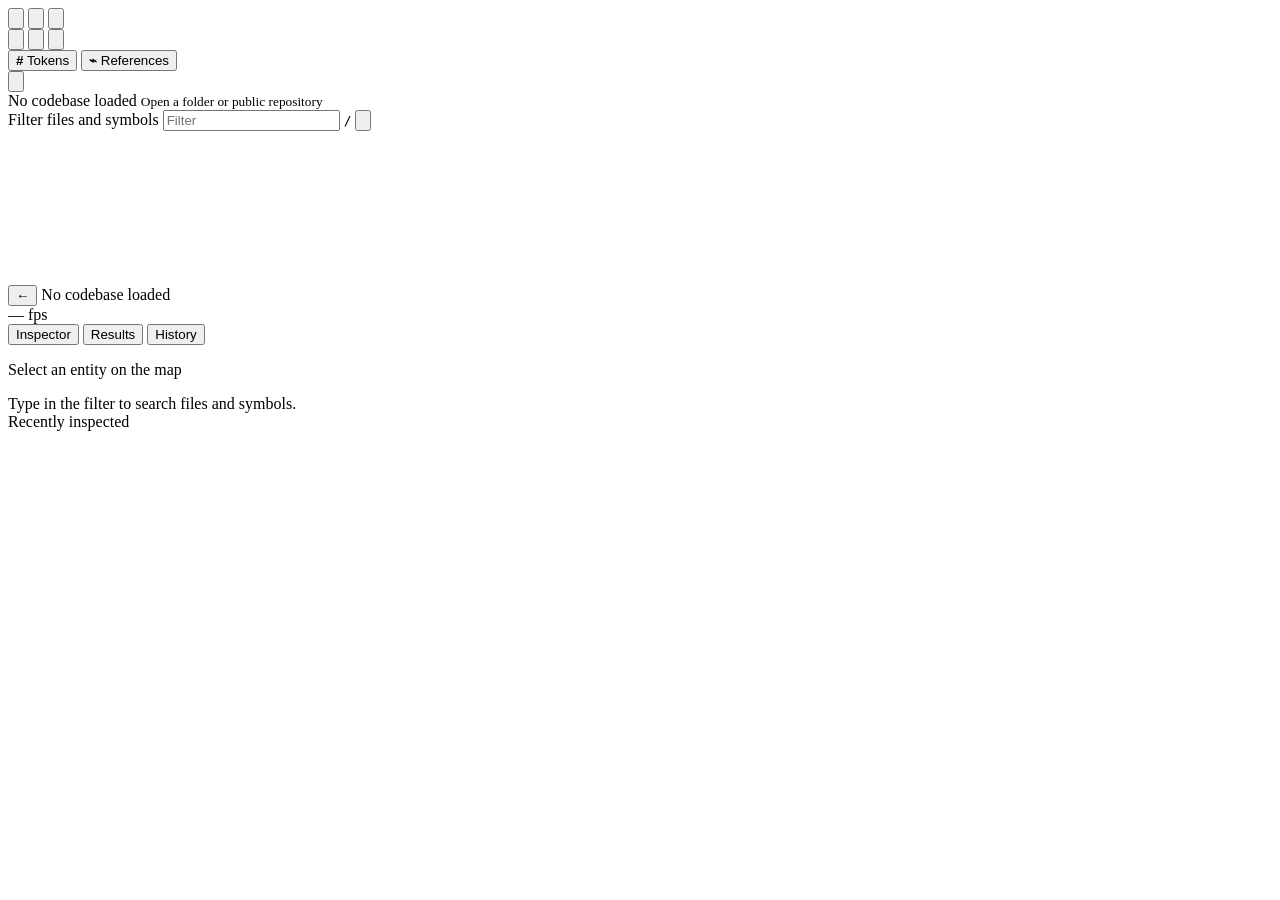
==== static/index.html @ 1da83210 "Initial codebase viewer" ====
<!doctype html>
<html lang="en">
<head>
  <meta charset="utf-8">
  <meta name="viewport" content="width=device-width,initial-scale=1,viewport-fit=cover">
  <meta name="theme-color" content="#202221">
  <meta name="description" content="Explore an entire codebase as a fast, searchable 2D and 3D landscape.">
  <title>Codebase Viewer</title>
  <link rel="stylesheet" href="/styles.css">
</head>
<body>
  <main id="app">
    <header class="toolbar" aria-label="Codebase controls">
      <div class="tool-group">
        <button class="tool primary" id="loadButton" title="Open codebase" aria-label="Open codebase"><svg viewBox="0 0 24 24"><path d="M3.5 7.5h6l2-2h4l2 2h3v11h-17z"/><path d="M3.5 9.5h17"/></svg></button>
        <button class="tool active" id="mapButton" title="Code landscape" aria-label="Code landscape"><svg viewBox="0 0 24 24"><rect x="3.5" y="3.5" width="17" height="17" rx="2"/><path d="M3.5 10h17M10 3.5v17M10 15h10.5"/></svg></button>
        <button class="tool" id="layersButton" title="Semantic layers" aria-label="Semantic layers"><svg viewBox="0 0 24 24"><path d="m4 8 8-4 8 4-8 4zM4 12l8 4 8-4M4 16l8 4 8-4"/></svg></button>
      </div>
      <span class="separator"></span>
      <div class="tool-group view-switch" role="group" aria-label="View mode">
        <button class="tool active" data-view="2d" title="Flat map" aria-label="Flat map"><svg viewBox="0 0 24 24"><rect x="3.5" y="3.5" width="17" height="17" rx="1.5"/><path d="M3.5 11h17M12 3.5v17"/></svg></button>
        <button class="tool" data-view="3d" title="3D landscape" aria-label="3D landscape"><svg viewBox="0 0 24 24"><path d="m12 3 8 4.5v9L12 21l-8-4.5v-9zM4 7.5l8 4.5 8-4.5M12 12v9"/></svg></button>
        <button class="tool" id="codeButton" title="Toggle source texture" aria-label="Toggle source texture"><svg viewBox="0 0 24 24"><path d="M4 18 9 6l4 8 2-5 5 9z"/><path d="M4 20h16"/></svg></button>
      </div>
      <span class="separator"></span>
      <div class="metric-switch" role="group" aria-label="Map metric">
        <button class="metric active" data-metric="lines"><b>#</b> <span>Tokens</span></button>
        <button class="metric" data-metric="references"><b>⌁</b> <span>References</span></button>
      </div>
      <button class="tool palette" id="paletteButton" title="Change palette" aria-label="Change palette"><svg viewBox="0 0 24 24"><path d="M20 13a8 8 0 1 0-8 7h1.5a1.5 1.5 0 0 0 0-3H12a2 2 0 0 1 0-4z"/><circle cx="7.5" cy="11" r="1"/><circle cx="10" cy="7.5" r="1"/><circle cx="14.5" cy="7.5" r="1"/><circle cx="17" cy="11" r="1"/></svg></button>
      <div class="toolbar-spacer"></div>
      <div class="scene-stats" id="sceneStats" aria-live="polite">
        <span id="headlineStats">No codebase loaded</span>
        <small id="fileStats">Open a folder or public repository</small>
      </div>
      <label class="filter-wrap">
        <span class="sr-only">Filter files and symbols</span>
        <input id="searchInput" type="search" placeholder="Filter" autocomplete="off" spellcheck="false">
        <kbd>/</kbd>
      </label>
      <button class="tool" id="settingsButton" title="Performance details" aria-label="Performance details"><svg viewBox="0 0 24 24"><circle cx="12" cy="12" r="3"/><path d="M19 13.5v-3l-2-.7-.7-1.7.9-1.9-2.1-2.1-1.9.9-1.7-.7-.7-2h-3l-.7 2-1.7.7-1.9-.9-2.1 2.1.9 1.9-.7 1.7-2 .7v3l2 .7.7 1.7-.9 1.9 2.1 2.1 1.9-.9 1.7.7.7 2h3l.7-2 1.7-.7 1.9.9 2.1-2.1-.9-1.9.7-1.7z"/></svg></button>
      <span class="live-dot" title="Indexer connected"></span>
    </header>

    <section class="workspace">
      <div class="viewport" id="viewport">
        <canvas id="glCanvas"></canvas>
        <canvas id="overlayCanvas"></canvas>
        <div class="empty-state" id="emptyState" hidden>
          <strong>No source files found</strong>
          <span>Try another folder or public GitHub repository.</span>
        </div>
        <div class="progress-card" id="progressCard" hidden>
          <div class="progress-copy">
            <strong id="progressTitle">Indexing codebase</strong>
            <span id="progressMessage">Discovering files…</span>
          </div>
          <div class="progress-track"><i id="progressFill"></i></div>
          <span class="progress-count" id="progressCount"></span>
        </div>
        <div class="tooltip" id="tooltip" hidden></div>
        <div class="camera-help" id="cameraHelp" hidden>
          <span><b>Drag</b> orbit</span>
          <span><b>Shift + drag</b> pan</span>
          <span><b>Scroll</b> dolly</span>
          <span><b>F</b> reset</span>
        </div>
        <nav class="breadcrumb" id="breadcrumb" aria-label="Selected file path">
          <button id="homeButton" aria-label="Fit entire codebase">←</button>
          <span id="breadcrumbText">No codebase loaded</span>
        </nav>
        <div class="fps" id="fps">— fps</div>
        <div class="legend" id="legend"></div>
      </div>

      <aside class="inspector" id="inspector">
        <div class="tabs" role="tablist">
          <button class="tab active" data-tab="inspector" role="tab">Inspector</button>
          <button class="tab" data-tab="results" role="tab">Results <span id="resultBadge"></span></button>
          <button class="tab" data-tab="history" role="tab">History</button>
        </div>
        <section class="panel active" id="panel-inspector" role="tabpanel">
          <p class="panel-hint" id="inspectHint">Select an entity on the map</p>
          <div id="inspectContent"></div>
        </section>
        <section class="panel" id="panel-results" role="tabpanel">
          <div class="result-summary" id="resultSummary">Type in the filter to search files and symbols.</div>
          <div class="result-list" id="resultList"></div>
        </section>
        <section class="panel" id="panel-history" role="tabpanel">
          <div class="result-summary">Recently inspected</div>
          <div class="result-list" id="historyList"></div>
        </section>
      </aside>
    </section>
  </main>

  <dialog id="loadDialog">
    <form method="dialog" class="dialog-shell">
      <div class="dialog-head">
        <div><small>NEW LANDSCAPE</small><h1>Open a codebase</h1></div>
        <button class="close-button" value="cancel" aria-label="Close">×</button>
      </div>
      <button type="button" class="source-card" id="localFolderButton">
        <span class="source-icon">⌑</span>
        <span><strong>Local folder</strong><small>Temporarily indexed by this server</small></span>
        <b>→</b>
      </button>
      <div class="source-card github-card">
        <span class="source-icon">⌘</span>
        <label><strong>Public GitHub repository</strong><small>Paste an owner/repository URL</small></label>
        <div class="github-row"><input id="githubInput" placeholder="https://github.com/owner/repo"><button type="button" id="githubButton">Explore</button></div>
        <p class="form-error" id="githubError"></p>
      </div>
      <p class="dialog-foot">Files are held temporarily by this server and cleared when it restarts. Do not upload private code to a public deployment you do not control.</p>
    </form>
  </dialog>
  <input id="folderFallback" type="file" webkitdirectory multiple hidden>

  <script type="module" src="/app.js"></script>
</body>
</html>
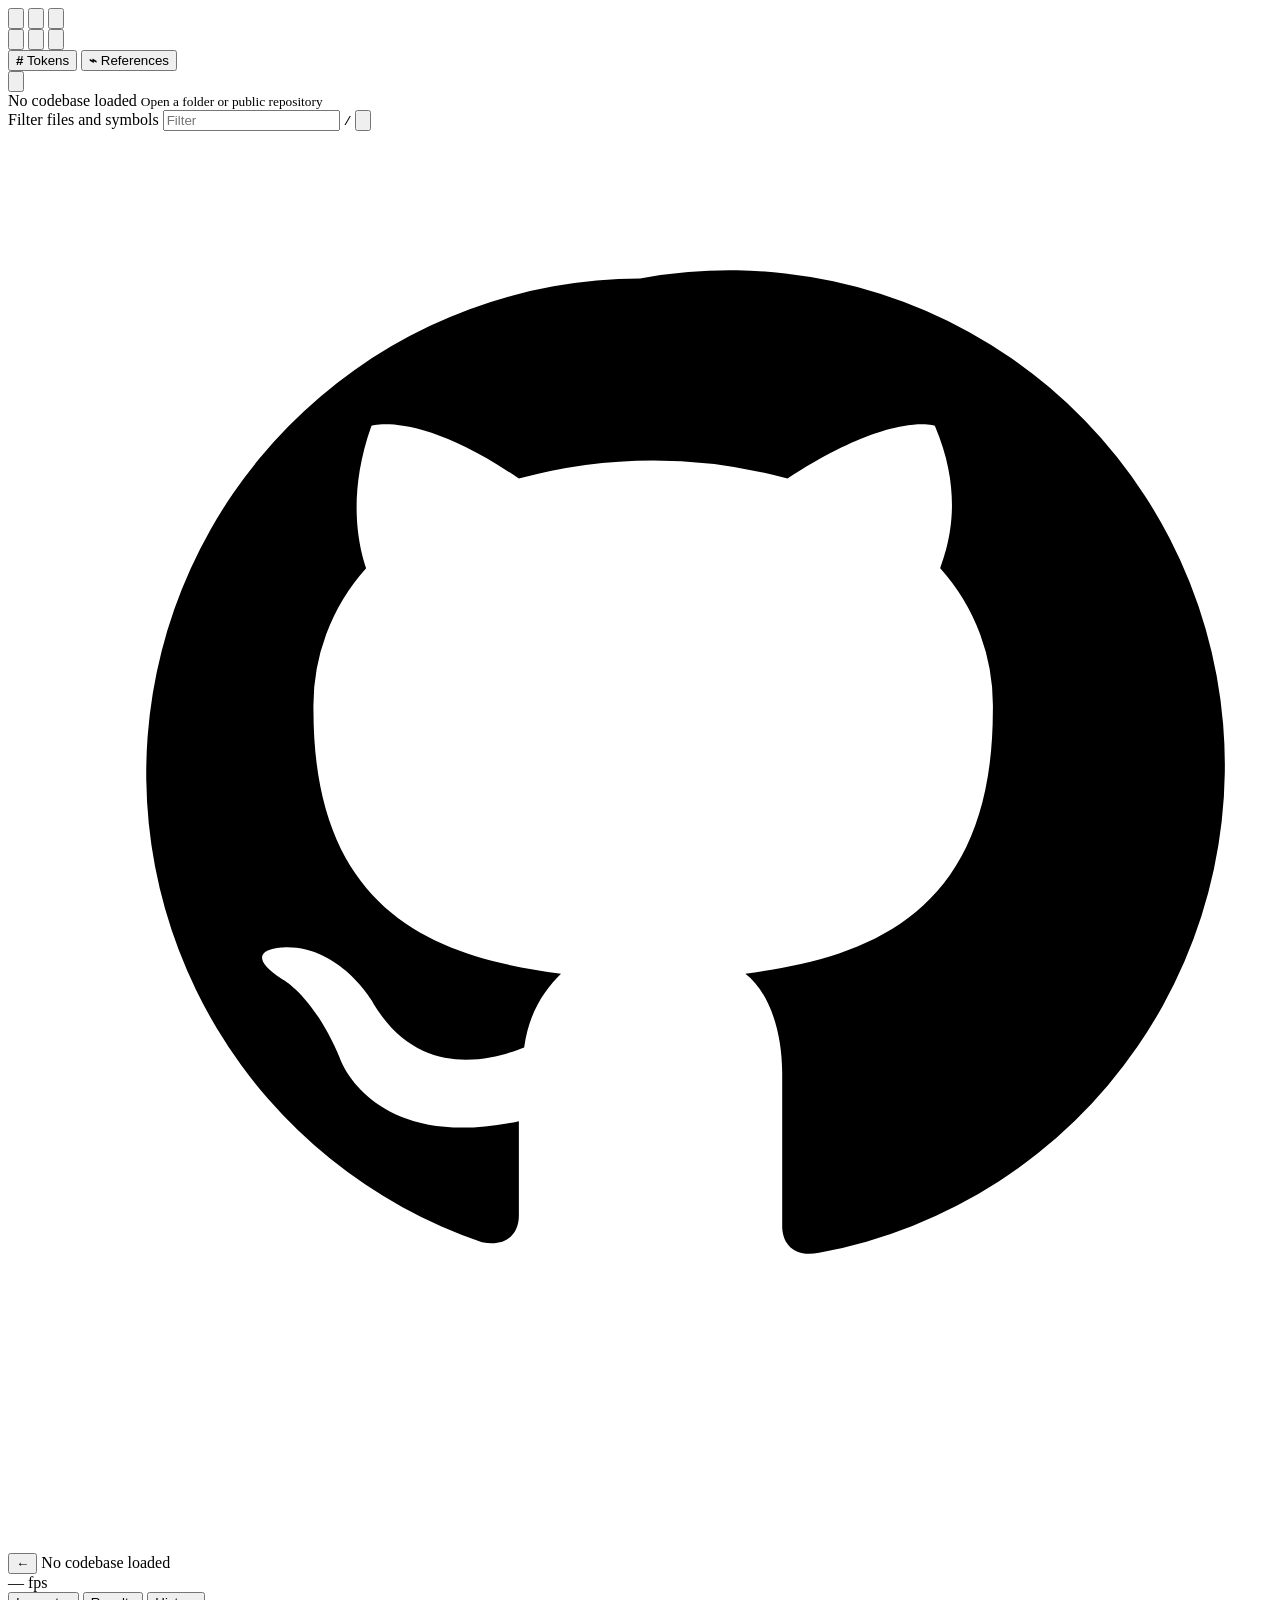
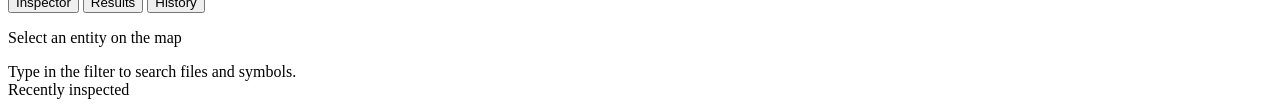
==== commit a8c3f2ae: "Add GitHub link to toolbar" ====
--- a/static/index.html
+++ b/static/index.html
@@ -38,7 +38,8 @@
         <input id="searchInput" type="search" placeholder="Filter" autocomplete="off" spellcheck="false">
         <kbd>/</kbd>
       </label>
-      <button class="tool" id="settingsButton" title="Performance details" aria-label="Performance details"><svg viewBox="0 0 24 24"><circle cx="12" cy="12" r="3"/><path d="M19 13.5v-3l-2-.7-.7-1.7.9-1.9-2.1-2.1-1.9.9-1.7-.7-.7-2h-3l-.7 2-1.7.7-1.9-.9-2.1 2.1.9 1.9-.7 1.7-2 .7v3l2 .7.7 1.7-.9 1.9 2.1 2.1 1.9-.9 1.7.7.7 2h3l.7-2 1.7-.7 1.9.9 2.1-2.1-.9-1.9.7-1.7z"/></svg></button>
+      <button class="tool" id="settingsButton" title="Performance details" aria-label="Performance details" aria-haspopup="dialog" aria-controls="settingsDialog"><svg viewBox="0 0 24 24"><circle cx="12" cy="12" r="3"/><path d="M19 13.5v-3l-2-.7-.7-1.7.9-1.9-2.1-2.1-1.9.9-1.7-.7-.7-2h-3l-.7 2-1.7.7-1.9-.9-2.1 2.1.9 1.9-.7 1.7-2 .7v3l2 .7.7 1.7-.9 1.9 2.1 2.1 1.9-.9 1.7.7.7 2h3l.7-2 1.7-.7 1.9.9 2.1-2.1-.9-1.9.7-1.7z"/></svg></button>
+      <a class="tool tool-link github-link" href="https://github.com/CoryPearl/codebaseviewer" target="_blank" rel="noopener noreferrer" title="View source on GitHub" aria-label="View Codebase Viewer source on GitHub"><svg viewBox="0 0 24 24" aria-hidden="true"><path d="M12 2.8a9.4 9.4 0 0 0-3 18.3c.5.1.7-.2.7-.5v-1.8c-2.8.6-3.4-1.2-3.4-1.2-.5-1.2-1.1-1.5-1.1-1.5-.9-.6.1-.6.1-.6 1 0 1.6 1 1.6 1 .9 1.6 2.4 1.1 2.9.9.1-.7.4-1.1.7-1.4-2.3-.3-4.7-1.1-4.7-5a3.9 3.9 0 0 1 1-2.7c-.1-.3-.4-1.3.1-2.7 0 0 .9-.3 2.8 1a9.6 9.6 0 0 1 5.1 0c2-1.3 2.8-1 2.8-1 .6 1.4.2 2.4.1 2.7a3.9 3.9 0 0 1 1 2.7c0 3.9-2.4 4.7-4.7 5 .4.3.7 1 .7 1.9v2.9c0 .3.2.6.7.5A9.4 9.4 0 0 0 12 2.8Z"/></svg></a>
       <span class="live-dot" title="Indexer connected"></span>
     </header>
 
@@ -115,6 +116,23 @@
       <p class="dialog-foot">Files are held temporarily by this server and cleared when it restarts. Do not upload private code to a public deployment you do not control.</p>
     </form>
   </dialog>
+
+  <dialog id="settingsDialog" class="settings-dialog" aria-labelledby="settingsTitle">
+    <form method="dialog" class="dialog-shell settings-shell">
+      <div class="dialog-head">
+        <div><small>VIEWER SETTINGS</small><h1 id="settingsTitle">Renderer details</h1></div>
+        <button class="close-button" value="cancel" aria-label="Close settings">×</button>
+      </div>
+      <div id="settingsContent"></div>
+      <div class="settings-note">
+        <span class="settings-note-icon" aria-hidden="true">⌁</span>
+        <p><strong>Built for large landscapes</strong><small>The map uses a single instanced WebGL2 draw call. Labels and source textures are streamed progressively as you move.</small></p>
+      </div>
+      <div class="settings-actions">
+        <button class="dialog-button" value="close">Done</button>
+      </div>
+    </form>
+  </dialog>
   <input id="folderFallback" type="file" webkitdirectory multiple hidden>
 
   <script type="module" src="/app.js"></script>
